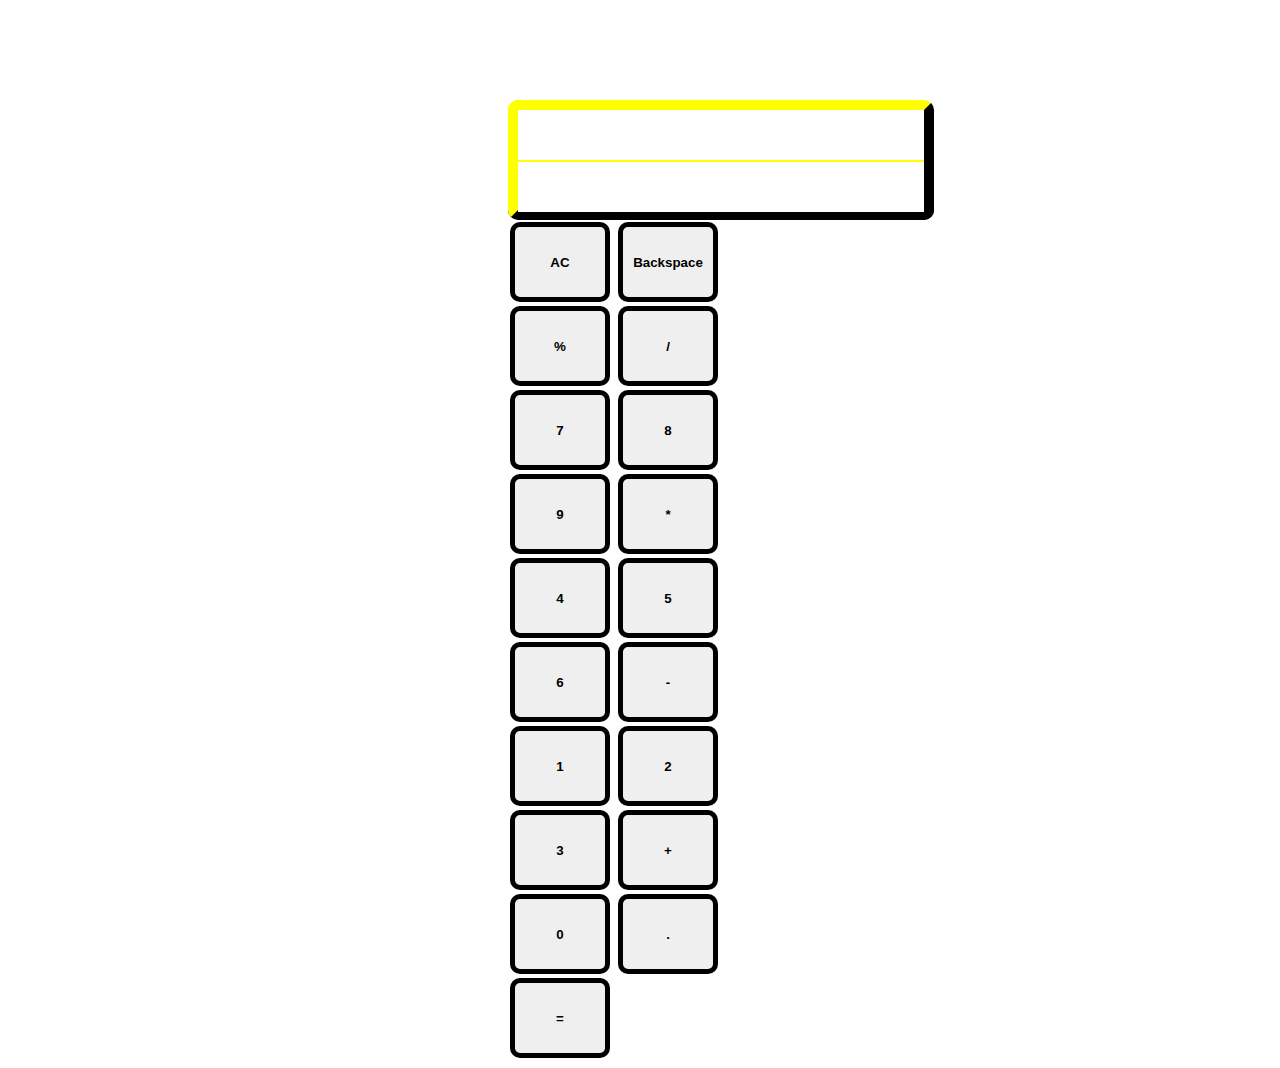
==== index.html @ c36dbb22 "Rename calculator.html to index.html" ====
<!DOCTYPE html>
<html lang="en">
<head>
    <meta charset="UTF-8">
    <meta http-equiv="X-UA-Compatible" content="IE=edge">
    <meta name="viewport" content="width=device-width, initial-scale=1.0">
    <title>Calculator</title>
    <link rel="stylesheet" href="calci.css">
</head>
<body>
    <!-- <div class=".bgimg"></div> -->
    <div class="container"> 
        <div id="display">
            <div id="input"> </div>
            <hr size="2" style="margin: 0;" color="yellow">
            <div id="output"> </div>
        </div>

        <div class="row">
                <button type="button" > AC </button>
                <button type="button" > Backspace </button>
                <button type="button" > % </button>
                <button type="button" > / </button>
        </div>
        <div class="row">
                <button type="button" > 7 </button>
                <button type="button" > 8 </button>
                <button type="button" > 9 </button>
                <button type="button" > * </button>
            </div>
        <div class="row">
            <button type="button" > 4 </button>
            <button type="button" > 5 </button>
            <button type="button" > 6 </button>
            <button type="button" > - </button>
        </div>
        <div class="row">
            <button type="button" > 1 </button>
            <button type="button" > 2 </button>
            <button type="button" > 3 </button>
            <button type="button" > + </button>
        </div>
       <div class="row">
        <button type="button" > 0 </button>
        <button type="button" > . </button>
        <button type="button" > = </button>
    </div>
</div>

    <script src="calci.js"></script>
</body>
</html>
---- calci.css ----
body::before {

    background: url(japwave.jpg) center;
    filter: blur(2px);
    content: "";
    left: 0;
    top: 0;
    position: absolute;
    height: 100%;
    width: 100%;
    z-index: -1;
    background-repeat: no-repeat;
}

.container {
    margin-left: 500px;
    margin-right: 500px;
    margin-top: 100px;
}

#display {
    height: 100px;
    width: 406px;
    border-radius: 10px;
    border-bottom: 10px solid black;
    border-right: 10px solid black;
    border-top: 10px solid yellow;
    border-left: 10px solid yellow;
}

#input {
    height: 50px;
    background-color: white;
    text-align: right;
    font-size: xx-large;
}

#output {
    height: 50px;
    background-color: white;
    text-align: right;
    font-size: xx-large;
}

.row > button {
    height: 80px;
    width: 100px;
    margin: 2px;
    border-radius: 10px;
    border: 5px solid black;
    font-weight: bold;
    
}

button:hover {
    border-bottom: 5px solid yellow;
    transition: 0.3s;
    border-right: 5px solid yellow;
}
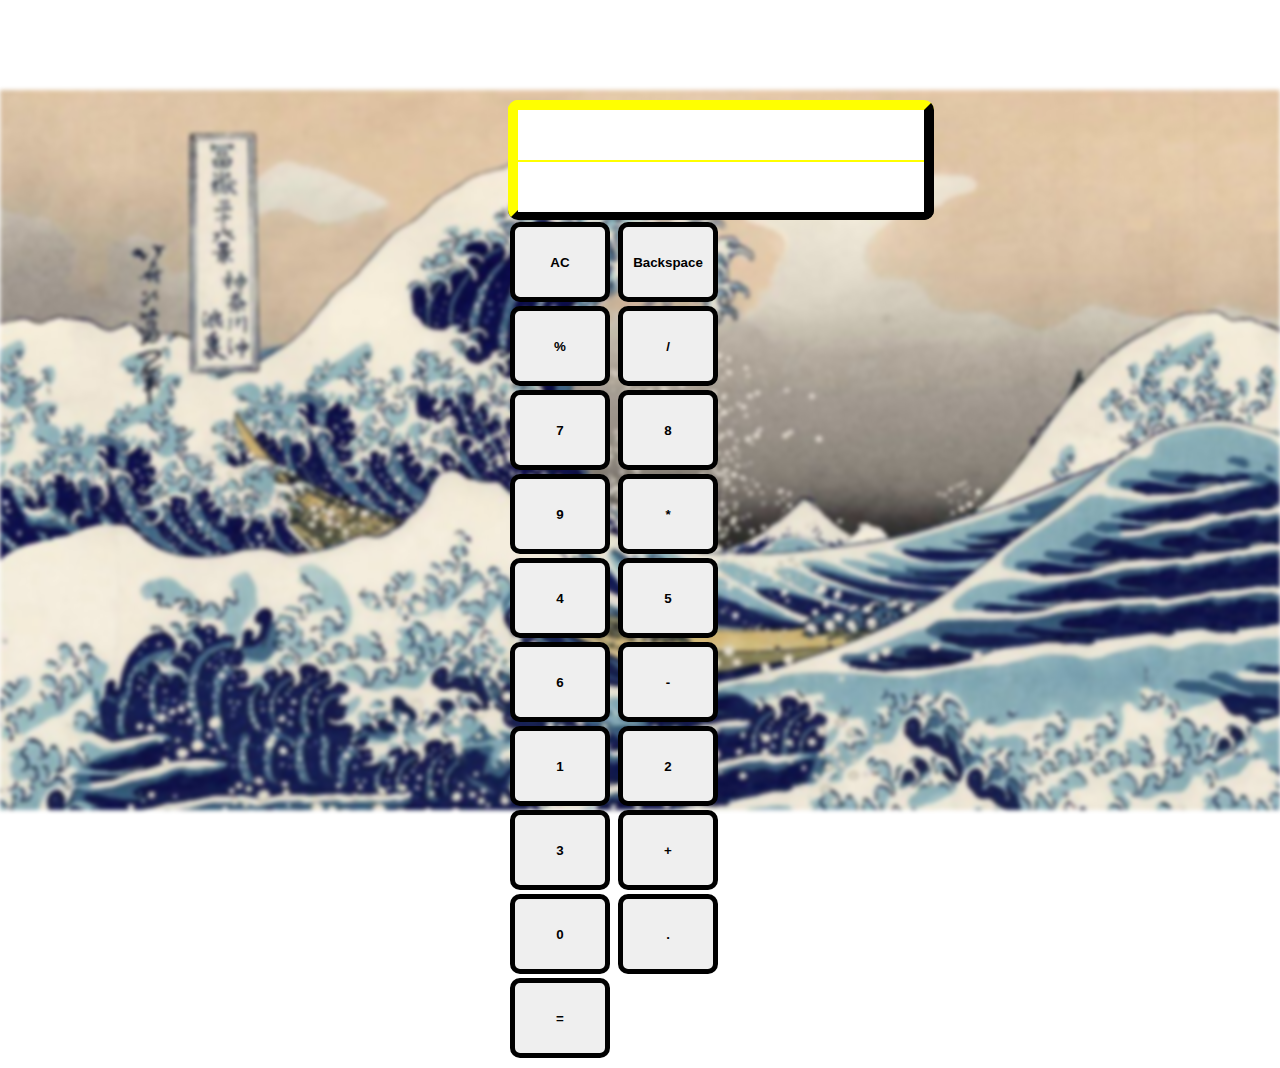
==== commit 57f52320: "Update index.html" ====
--- a/index.html
+++ b/index.html
@@ -8,10 +8,10 @@
     <link rel="stylesheet" href="calci.css">
 </head>
 <body>
-    <!-- <div class=".bgimg"></div> -->
+
     <div class="container"> 
         <div id="display">
-            <div id="input"> </div>
+            <div id="input"></div>
             <hr size="2" style="margin: 0;" color="yellow">
             <div id="output"> </div>
         </div>
--- a/calci.css
+++ b/calci.css
@@ -1,6 +1,5 @@
 body::before {
-
-    background: url(japwave.jpg) center;
+    background: url(./japwave.jpg) center;
     filter: blur(2px);
     content: "";
     left: 0;
@@ -11,6 +10,7 @@
     z-index: -1;
     background-repeat: no-repeat;
 }
+
 
 .container {
     margin-left: 500px;
@@ -56,4 +56,4 @@
     border-bottom: 5px solid yellow;
     transition: 0.3s;
     border-right: 5px solid yellow;
-}+}
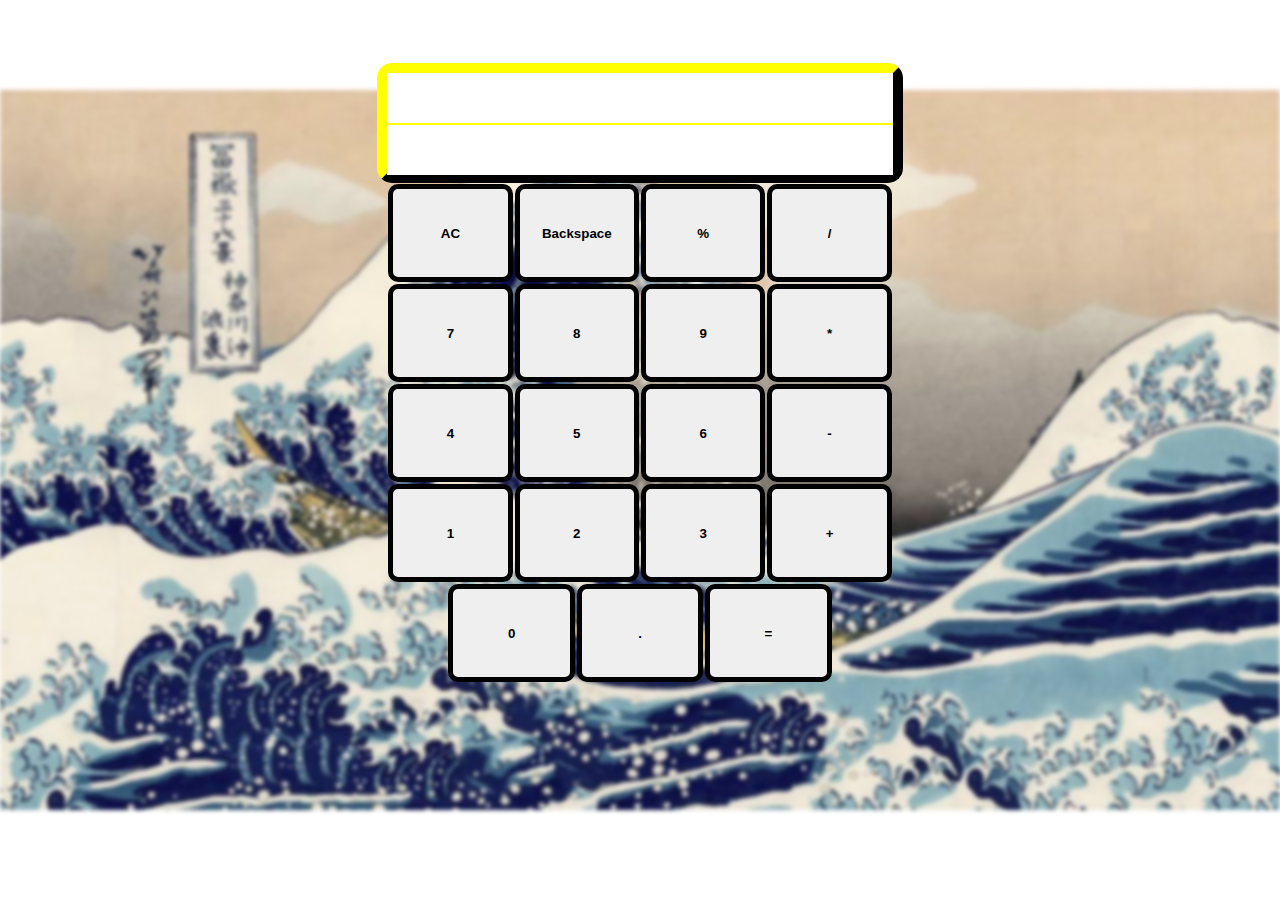
==== commit 0d1d9ec1: "Update index.html" ====
--- a/index.html
+++ b/index.html
@@ -9,44 +9,55 @@
 </head>
 <body>
 
-    <div class="container"> 
+    <div class="container">
+
         <div id="display">
+
             <div id="input"></div>
             <hr size="2" style="margin: 0;" color="yellow">
-            <div id="output"> </div>
+            <div id="output"></div>
+
         </div>
 
-        <div class="row">
+        <div id="all-row">
+            <div class="row fllex">
                 <button type="button" > AC </button>
                 <button type="button" > Backspace </button>
                 <button type="button" > % </button>
                 <button type="button" > / </button>
-        </div>
-        <div class="row">
+            </div>
+
+            <div class="row fllex">
                 <button type="button" > 7 </button>
                 <button type="button" > 8 </button>
                 <button type="button" > 9 </button>
                 <button type="button" > * </button>
             </div>
-        <div class="row">
-            <button type="button" > 4 </button>
-            <button type="button" > 5 </button>
-            <button type="button" > 6 </button>
-            <button type="button" > - </button>
+
+            <div class="row fllex">
+                <button type="button" > 4 </button>
+                <button type="button" > 5 </button>
+                <button type="button" > 6 </button>
+                <button type="button" > - </button>
+            </div>
+
+            <div class="row fllex">
+                <button type="button" > 1 </button>
+                <button type="button" > 2 </button>
+                <button type="button" > 3 </button>
+                <button type="button" > + </button>
+            </div>
+
+            <div class="row fllex">
+                <button type="button" > 0 </button>
+                <button type="button" > . </button>
+                <button type="button" > = </button>
+            </div>
         </div>
-        <div class="row">
-            <button type="button" > 1 </button>
-            <button type="button" > 2 </button>
-            <button type="button" > 3 </button>
-            <button type="button" > + </button>
-        </div>
-       <div class="row">
-        <button type="button" > 0 </button>
-        <button type="button" > . </button>
-        <button type="button" > = </button>
+
     </div>
-</div>
 
     <script src="calci.js"></script>
+
 </body>
 </html>
--- a/calci.css
+++ b/calci.css
@@ -13,15 +13,43 @@
 
 
 .container {
-    margin-left: 500px;
-    margin-right: 500px;
-    margin-top: 100px;
+    margin-top: 5%;
+    display: flex;
+    justify-content: center;
+    align-items: center;
+    flex-direction: column;
+}
+
+.fllex {
+    display: flex;
+}
+
+.row {
+    display: flex;
+    justify-content: center;
+    align-items: center;
+}
+
+.row > button {
+    height: 98px;
+    width: 25%;
+    margin: 1px;
+    border-radius: 10px;
+    border: 5px solid black;
+    font: 1rem;
+    font-weight: 700;
+}
+
+button:hover {
+    border-bottom: 5px solid yellow;
+    transition: 0.3s;
+    border-right: 5px solid yellow;
 }
 
 #display {
     height: 100px;
-    width: 406px;
-    border-radius: 10px;
+    width: 40%;
+    border-radius: 15px;
     border-bottom: 10px solid black;
     border-right: 10px solid black;
     border-top: 10px solid yellow;
@@ -29,31 +57,21 @@
 }
 
 #input {
-    height: 50px;
+    height: 50%;
     background-color: white;
     text-align: right;
-    font-size: xx-large;
+    font-size: 2rem;
 }
 
 #output {
-    height: 50px;
+    height: 50%;
     background-color: white;
     text-align: right;
-    font-size: xx-large;
+    font-size: 2rem;
 }
 
-.row > button {
-    height: 80px;
-    width: 100px;
-    margin: 2px;
-    border-radius: 10px;
-    border: 5px solid black;
-    font-weight: bold;
-    
+#all-row
+{
+    height: 500px;
+    width: 40%;
 }
-
-button:hover {
-    border-bottom: 5px solid yellow;
-    transition: 0.3s;
-    border-right: 5px solid yellow;
-}
